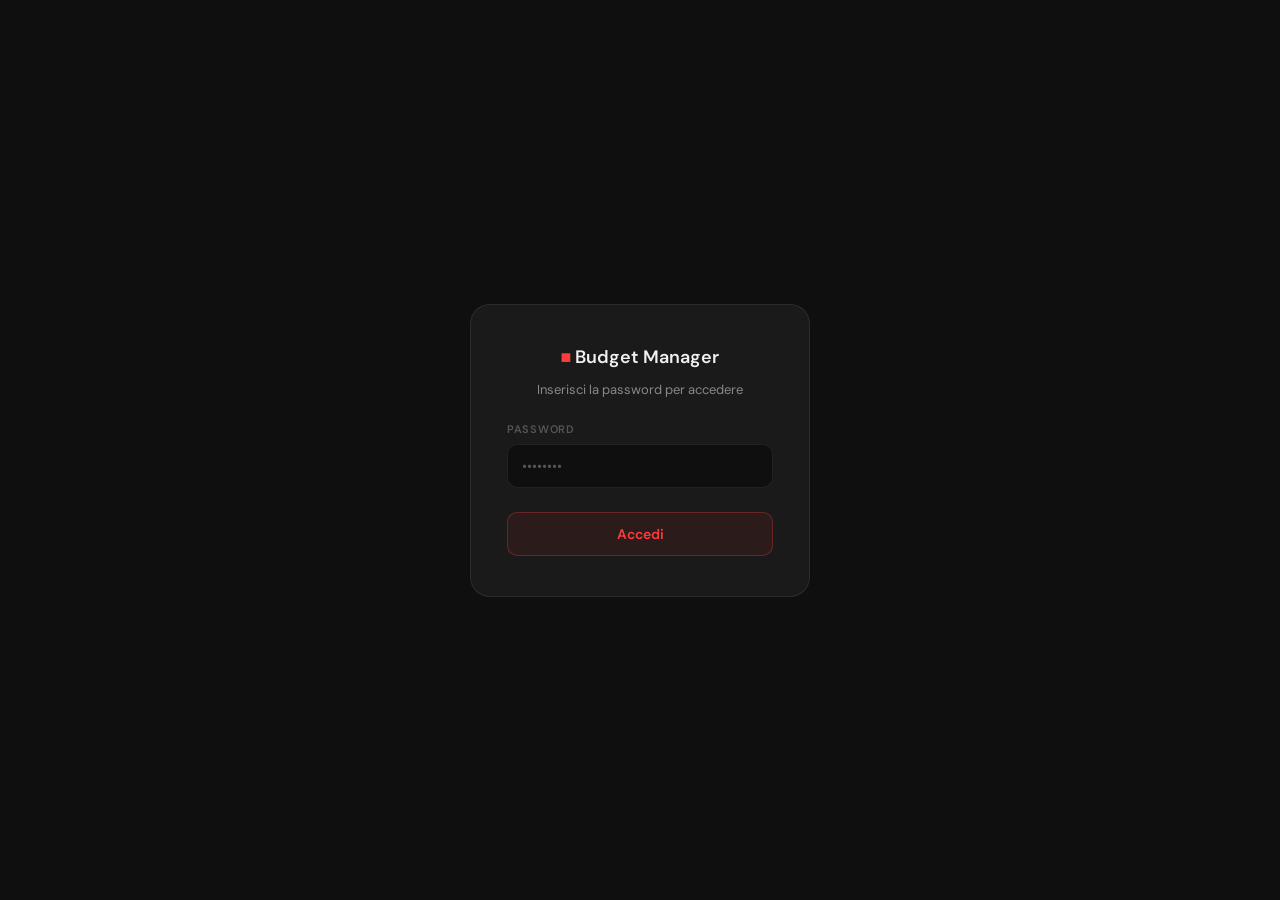
==== index.html @ bbd40c94 "Add files via upload" ====
<!DOCTYPE html>
<html lang="it">
<head>
<meta charset="UTF-8">
<meta name="viewport" content="width=device-width, initial-scale=1.0">
<title>Budget Manager</title>
<script>
  if (sessionStorage.getItem('bm_auth') === '1') {
    window.location.replace('app.html');
  } else {
    window.location.replace('login.html');
  }
</script>
</head>
<body></body>
</html>
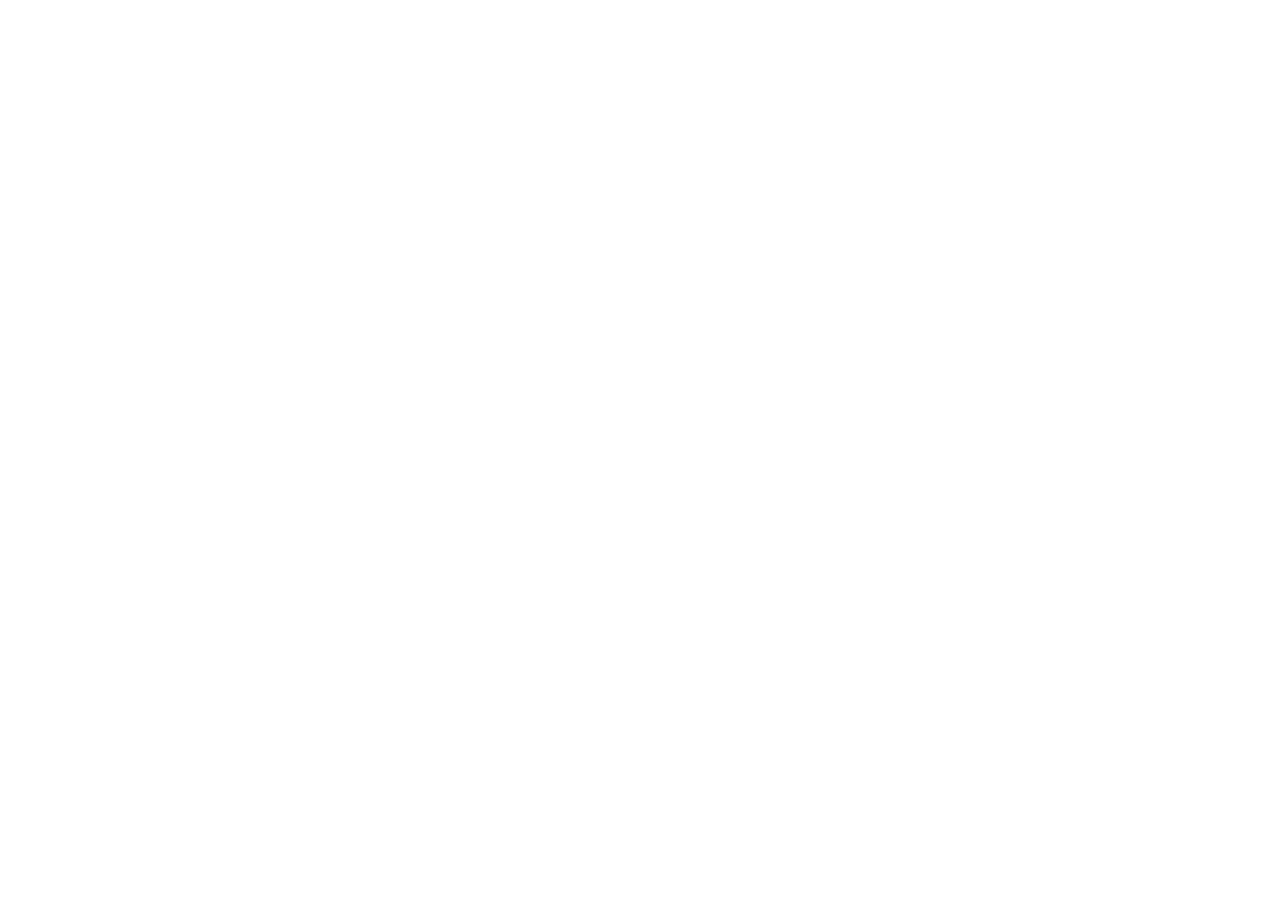
==== commit 2ba95e53: "Improvement" ====
--- a/index.html
+++ b/index.html
@@ -4,12 +4,13 @@
 <meta charset="UTF-8">
 <meta name="viewport" content="width=device-width, initial-scale=1.0">
 <title>Budget Manager</title>
+<script src="https://www.gstatic.com/firebasejs/10.14.1/firebase-app-compat.js"></script>
+<script src="https://www.gstatic.com/firebasejs/10.14.1/firebase-auth-compat.js"></script>
+<script src="firebase-init.js"></script>
 <script>
-  if (sessionStorage.getItem('bm_auth') === '1') {
-    window.location.replace('app.html');
-  } else {
-    window.location.replace('login.html');
-  }
+  bmAuthReady.then(user => {
+    window.location.replace(bmIsAllowed(user) ? 'app.html' : 'login.html');
+  });
 </script>
 </head>
 <body></body>
